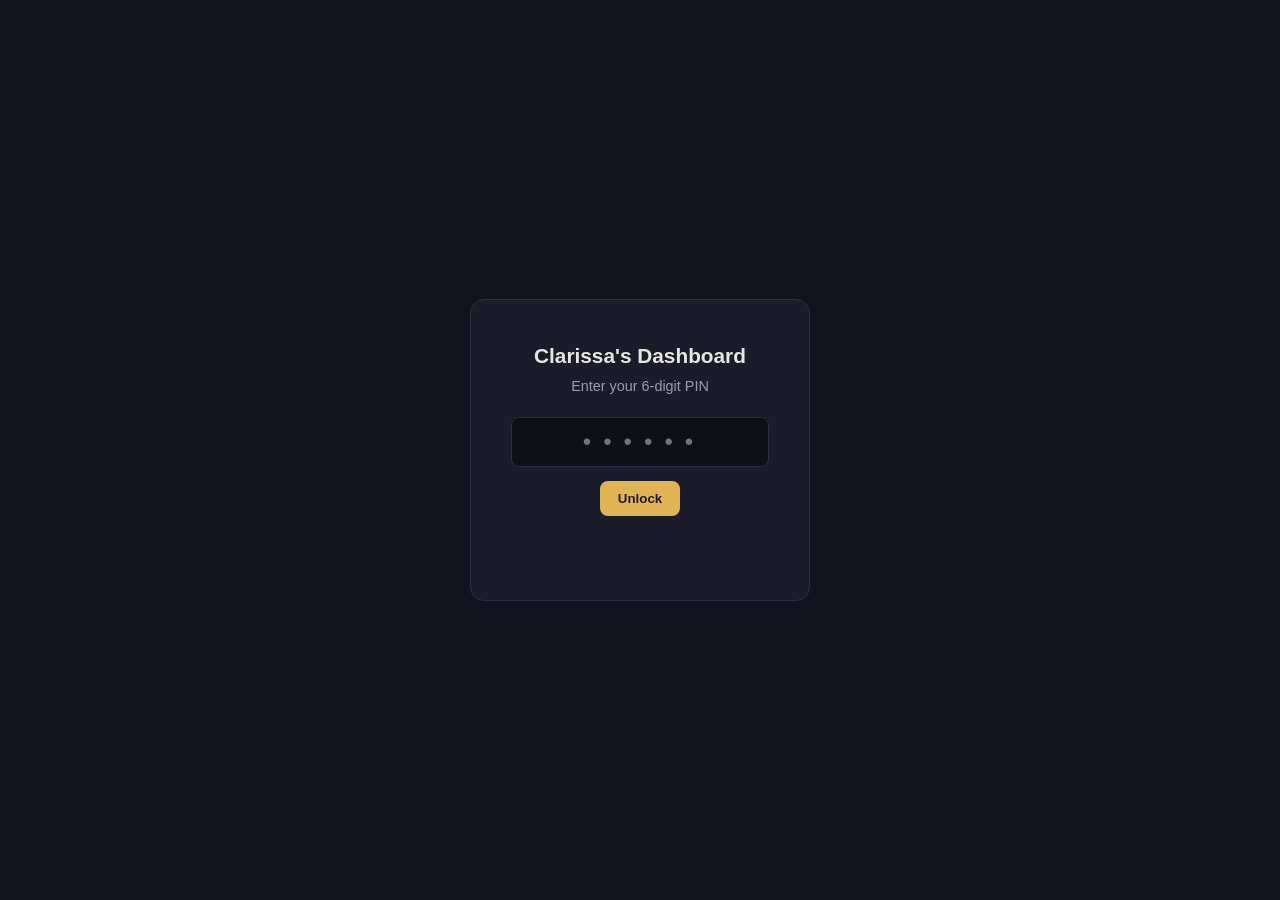
==== index.html @ 60da4a4d "Remove Upcoming Bills section; narrow About column, widen Notes" ====
<!DOCTYPE html>
<html lang="en">
<head>
<meta charset="utf-8">
<meta name="viewport" content="width=device-width, initial-scale=1">
<meta name="robots" content="noindex, nofollow">
<title>Clarissa's Dashboard</title>
<link rel="stylesheet" href="style.css?v=11">
<script src="js/astronomy.browser.min.js"></script>
</head>
<body>
<div id="lock" class="lock-screen">
  <div class="lock-card">
    <h1>Clarissa's Dashboard</h1>
    <p class="lock-sub">Enter your 6-digit PIN</p>
    <input id="pin" type="password" inputmode="numeric" maxlength="6" autocomplete="off" placeholder="••••••">
    <button id="unlock-btn" onclick="unlock()">Unlock</button>
    <p id="lock-error" class="lock-error"></p>
  </div>
</div>
<main id="app" class="hidden">
  <header class="top">
    <div>
      <h1 id="greeting">Good evening, Clarissa</h1>
      <p id="today" class="date-line"></p>
    </div>
    <button class="ghost" onclick="lockSite()">Lock</button>
  </header>
  <div class="banner-wrap wide">
    <article class="card banner">
      <h2>Horoscope</h2>
      <p id="horoscope" class="horoscope"></p>
      <p class="prompt-line"><span class="plabel">Journal prompt</span><span id="prompt"></span></p>
      <div id="journal" class="journal-top"></div>
    </article>
  </div>
  <div class="banner-wrap">
    <article class="card banner">
      <div class="banner-head">
        <h2>Schedule <span id="sched-month" class="sched-month"></span></h2>
        <select id="schedule-range" onchange="renderSchedule(true)">
          <option value="3">Next 3 days</option>
          <option value="7">Next week</option>
          <option value="14" selected>Next 2 weeks</option>
          <option value="30">Next month</option>
        </select>
      </div>
      <div id="schedule"></div>
      <div class="schedule-cols">
        <div>
          <h3>Appointments</h3>
          <div id="appointments"></div>
        </div>
      </div>
    </article>
  </div>
  <div class="banner-wrap">
    <article class="card">
      <h2>Job Applications</h2>
      <div id="job-stats" class="stat-row"></div>
      <div id="jobs"></div>
    </article>
  </div>
  <section class="grid">
    <article class="card">
      <h2>Important Emails</h2>
      <div id="emails"></div>
    </article>
    <article class="card span2">
      <details>
        <summary>Manage data (encrypted)</summary>
        <p class="hint">Edit the vault JSON below, then download the new vault.enc and replace it in the repo (or ask Fo to). Everything stays encrypted at rest.</p>
        <textarea id="vault-editor" spellcheck="false"></textarea>
        <button onclick="downloadVault()">Download updated vault.enc</button>
      </details>
    </article>
  </section>
</main>
<script src="data/public.js"></script>
<script src="app.js?v=11"></script>
</body>
</html>
---- style.css ----
:root{--bg:#12141d;--card:#1a1d29;--line:#2a2e40;--text:#e8e6e3;--muted:#9a9db1;--gold:#e0b354;--green:#7fb685;}
*{box-sizing:border-box}body{margin:0;background:var(--bg);color:var(--text);font-family:-apple-system,BlinkMacSystemFont,"Segoe UI",Roboto,sans-serif;line-height:1.5}
.hidden{display:none!important}
.lock-screen{min-height:100vh;display:flex;align-items:center;justify-content:center}
.lock-card{background:var(--card);border:1px solid var(--line);border-radius:14px;padding:40px;text-align:center;max-width:340px}
.lock-card h1{font-size:1.3rem;margin:0 0 4px}
.lock-sub{color:var(--muted);margin:0 0 20px;font-size:.9rem}
#pin{width:100%;font-size:1.5rem;text-align:center;letter-spacing:.5em;padding:10px 4px 10px .5em;background:#0e1018;border:1px solid var(--line);border-radius:8px;color:var(--text);margin-bottom:14px}
button{background:var(--gold);border:none;border-radius:8px;padding:10px 18px;font-weight:600;cursor:pointer;color:#1a1d29}
.ghost{background:transparent;border:1px solid var(--line);color:var(--muted)}
.lock-error{color:#e07a7a;font-size:.85rem;min-height:1.2em}
.top{display:flex;justify-content:space-between;align-items:center;max-width:none;margin:24px auto 0;padding:0 24px}
.top h1{font-size:1.4rem;margin:0}
.date-line{color:var(--muted);margin:2px 0 0;font-size:.9rem}
.grid{display:grid;grid-template-columns:repeat(auto-fit,minmax(280px,1fr));gap:14px;max-width:none;margin:20px auto 40px;padding:0 24px}
.card{background:var(--card);border:1px solid var(--line);border-radius:14px;padding:18px}
.span2{grid-column:span 2}
h2{font-size:1rem;margin:0 0 10px;color:var(--gold);letter-spacing:.02em;text-transform:uppercase}
h3{font-size:.85rem;margin:14px 0 6px;color:var(--muted);text-transform:uppercase;letter-spacing:.05em}
.natal-row{display:flex;flex-wrap:wrap;gap:8px}
.chip{background:#0e1018;border:1px solid var(--line);border-radius:999px;padding:4px 12px;font-size:.82rem}
.chip b{color:var(--gold)}
.item{padding:8px 0;border-bottom:1px solid var(--line);font-size:.92rem}
.item:last-child{border-bottom:none}
.item .sub{color:var(--muted);font-size:.82rem}
.stat-row{display:flex;gap:16px;margin-bottom:10px}
.stat b{display:block;font-size:1.4rem;color:var(--gold)}
.stat span{font-size:.78rem;color:var(--muted)}
.empty{color:var(--muted);font-size:.88rem;font-style:italic}
.prompt{background:#0e1018;border-left:3px solid var(--gold);padding:10px 12px;border-radius:0 8px 8px 0;font-size:.95rem;margin:0 0 10px}
.hint{color:var(--muted);font-size:.85rem}
textarea{width:100%;min-height:180px;background:#0e1018;color:var(--text);border:1px solid var(--line);border-radius:8px;padding:10px;font-family:ui-monospace,monospace;font-size:.82rem;margin-bottom:10px}
@media(max-width:700px){.span2{grid-column:span 1}}

.horoscope{font-size:8pt;line-height:1.6;color:var(--muted)}
select{background:var(--card);color:var(--text);border:1px solid var(--line);border-radius:8px;padding:8px 10px;font:inherit;margin-bottom:10px}

.banner-wrap{max-width:none;margin:16px auto 0;padding:0 24px}
.banner{margin-bottom:14px}
.banner-head{display:flex;align-items:center;justify-content:space-between;gap:12px;flex-wrap:wrap}
.banner-head select{margin-bottom:0}
.blurb{color:var(--muted);font-size:.85rem;margin-top:4px}
.joblink{color:var(--gold);font-size:.84rem;text-decoration:none}
.joblink:hover{text-decoration:underline}

.prompt-line{margin:12px 0 0;padding-top:10px;border-top:1px solid var(--line);color:var(--muted);font-size:.88rem}
.plabel{color:var(--gold);font-size:.72rem;text-transform:uppercase;letter-spacing:.06em;margin-right:8px}
.cal-grid{display:grid;grid-template-columns:repeat(7,1fr);gap:6px}
.day-cell{background:#0e1018;border:1px solid var(--line);border-radius:10px;min-height:74px;padding:8px;overflow:hidden}
.day-cell.today{border-color:var(--gold)}
.day-num{font-size:.78rem;color:var(--muted);margin-bottom:6px}
.day-cell.today .day-num{color:var(--gold);font-weight:700}
.day-ev{font-size:.76rem;background:#1a1d29;border-radius:6px;padding:3px 6px;margin-bottom:4px;white-space:nowrap;overflow:hidden;text-overflow:ellipsis}
.job-grid{display:grid;grid-template-columns:repeat(auto-fill,minmax(260px,1fr));gap:12px}
.job-card{background:#0e1018;border:1px solid var(--line);border-radius:10px;padding:12px}
@media(max-width:700px){.cal-grid{grid-template-columns:repeat(3,1fr)}}

.cal-week{display:grid;grid-template-columns:repeat(7,1fr);gap:6px;margin-bottom:4px}
.cal-week span{text-align:center;font-size:.72rem;color:var(--gold);text-transform:uppercase;letter-spacing:.05em}
.day-cell.off{opacity:.4}
.table-wrap{overflow-x:auto}
.job-table{width:100%;border-collapse:collapse;font-size:.82rem}
.job-table th{background:#0e1018;color:var(--muted);text-align:left;padding:8px;border:1px solid var(--line);font-size:.72rem;text-transform:uppercase;letter-spacing:.04em;white-space:nowrap}
.job-table td{padding:8px;border:1px solid var(--line);vertical-align:top}
.job-table tbody tr:nth-child(even){background:rgba(255,255,255,.02)}
.job-table td.about{color:var(--muted);font-size:.8rem;max-width:260px}
.job-table td.notes{color:var(--muted);font-size:.8rem;width:300px;max-width:380px}

.sched-month{color:var(--muted);font-size:.8rem;text-transform:none;letter-spacing:0;font-weight:400}
.schedule-cols{display:grid;grid-template-columns:repeat(auto-fit,minmax(260px,1fr));gap:14px;margin-top:14px}
.schedule-cols h3{margin-top:0}
.journal-top{margin-top:10px}
.journal-top .item{padding:6px 0;border-bottom:1px solid var(--line);font-size:.85rem}
.journal-top .item:last-child{border-bottom:none}

.day-ev.src-g{border-left-color:#7c9cf5}
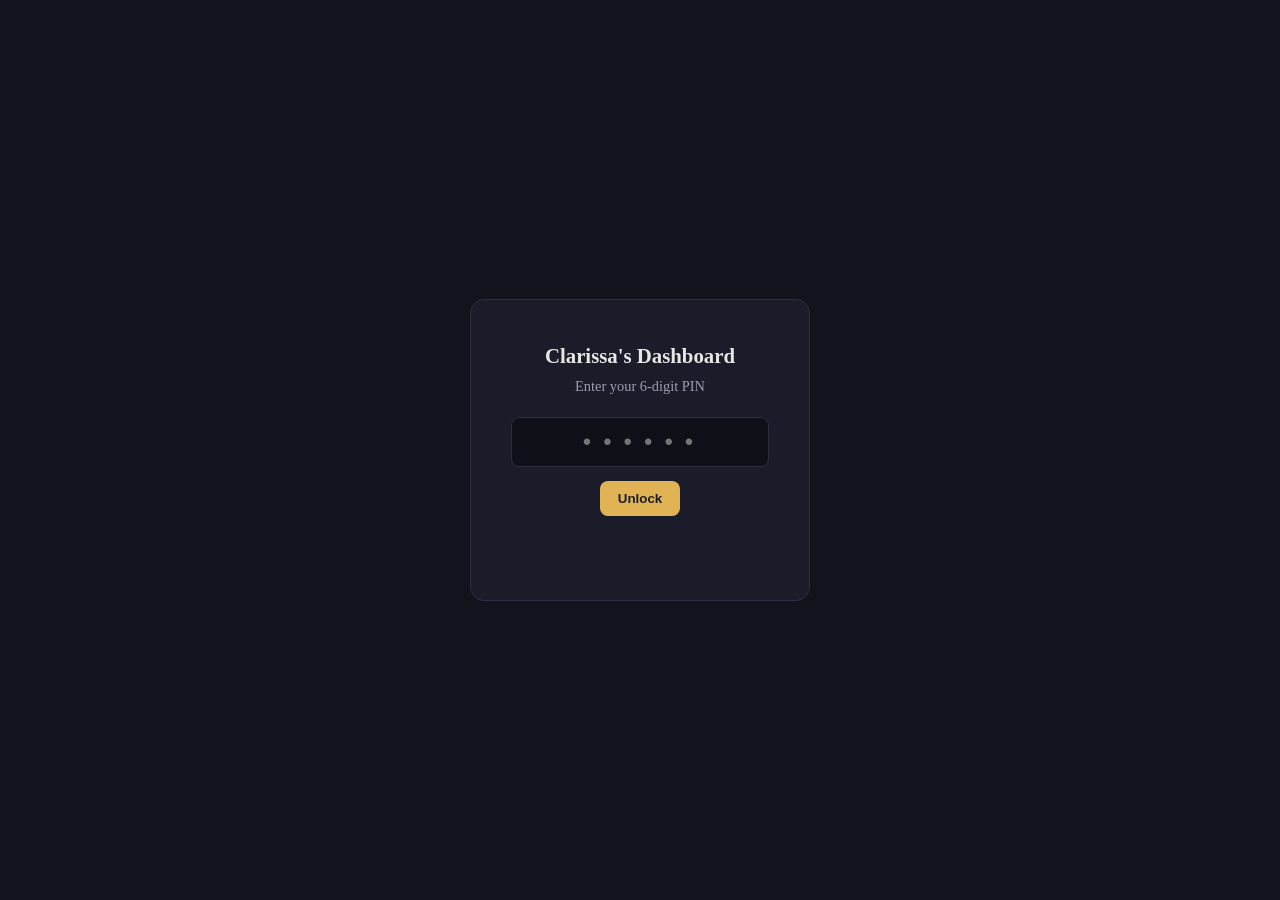
==== commit 9c90992e: "Hamburger menu, serif font, horoscope off the home page" ====
--- a/index.html
+++ b/index.html
@@ -5,15 +5,15 @@
 <meta name="viewport" content="width=device-width, initial-scale=1">
 <meta name="robots" content="noindex, nofollow">
 <title>Clarissa's Dashboard</title>
-<link rel="stylesheet" href="style.css?v=11">
+<link rel="stylesheet" href="style.css?v=15">
 <script src="js/astronomy.browser.min.js"></script>
 </head>
-<body>
+<body data-page="home">
 <div id="lock" class="lock-screen">
   <div class="lock-card">
     <h1>Clarissa's Dashboard</h1>
     <p class="lock-sub">Enter your 6-digit PIN</p>
-    <input id="pin" type="password" inputmode="numeric" maxlength="6" autocomplete="off" placeholder="••••••">
+    <input id="pin" type="password" inputmode="numeric" maxlength="6" autocomplete="off" placeholder="&bull;&bull;&bull;&bull;&bull;&bull;">
     <button id="unlock-btn" onclick="unlock()">Unlock</button>
     <p id="lock-error" class="lock-error"></p>
   </div>
@@ -21,51 +21,43 @@
 <main id="app" class="hidden">
   <header class="top">
     <div>
-      <h1 id="greeting">Good evening, Clarissa</h1>
+      <h1 id="greeting">Dashboard</h1>
       <p id="today" class="date-line"></p>
     </div>
     <button class="ghost" onclick="lockSite()">Lock</button>
   </header>
+  <nav class="menu-wrap">
+    <button id="menu-btn" class="hamburger" aria-label="Menu" onclick="toggleMenu()"><span></span><span></span><span></span></button>
+    <div id="menu" class="menu">
+      <a href="index.html">Home</a>
+      <a href="jobs.html">Jobs</a>
+      <a href="journal.html">Journal</a>
+      <a href="analytics.html">Analytics</a>
+      <a href="calendar.html">Calendar</a>
+    </div>
+  </nav>
+
   <div class="banner-wrap wide">
     <article class="card banner">
-      <h2>Horoscope</h2>
-      <p id="horoscope" class="horoscope"></p>
-      <p class="prompt-line"><span class="plabel">Journal prompt</span><span id="prompt"></span></p>
-      <div id="journal" class="journal-top"></div>
-    </article>
-  </div>
-  <div class="banner-wrap">
-    <article class="card banner">
-      <div class="banner-head">
-        <h2>Schedule <span id="sched-month" class="sched-month"></span></h2>
-        <select id="schedule-range" onchange="renderSchedule(true)">
-          <option value="3">Next 3 days</option>
-          <option value="7">Next week</option>
-          <option value="14" selected>Next 2 weeks</option>
-          <option value="30">Next month</option>
-        </select>
-      </div>
-      <div id="schedule"></div>
-      <div class="schedule-cols">
-        <div>
-          <h3>Appointments</h3>
-          <div id="appointments"></div>
-        </div>
-      </div>
-    </article>
-  </div>
-  <div class="banner-wrap">
-    <article class="card">
-      <h2>Job Applications</h2>
-      <div id="job-stats" class="stat-row"></div>
-      <div id="jobs"></div>
+      <h2>Journal prompt</h2>
+      <p id="prompt" class="prompt-line" style="border-top:none;margin-top:0"></p>
     </article>
   </div>
   <section class="grid">
-    <article class="card">
-      <h2>Important Emails</h2>
-      <div id="emails"></div>
-    </article>
+    <a class="card hub-card" href="jobs.html">
+      <h2>Job tracking</h2>
+      <p><b id="home-jobs">&hellip;</b> applications tracked &middot; full table, notes and links</p>
+    </a>
+    <a class="card hub-card" href="journal.html">
+      <h2>Journal &amp; horoscope</h2>
+      <p>Daily horoscope read from your chart, your journal prompt and entries</p>
+    </a>
+    <a class="card hub-card" href="calendar.html">
+      <h2>Calendar</h2>
+      <p>Planning grid synced from your Google Calendar, plus a direct link to the real thing</p>
+    </a>
+  </section>
+  <section class="grid">
     <article class="card span2">
       <details>
         <summary>Manage data (encrypted)</summary>
@@ -77,6 +69,6 @@
   </section>
 </main>
 <script src="data/public.js"></script>
-<script src="app.js?v=11"></script>
+<script src="app.js?v=15"></script>
 </body>
 </html>
--- a/style.css
+++ b/style.css
@@ -1,5 +1,5 @@
 :root{--bg:#12141d;--card:#1a1d29;--line:#2a2e40;--text:#e8e6e3;--muted:#9a9db1;--gold:#e0b354;--green:#7fb685;}
-*{box-sizing:border-box}body{margin:0;background:var(--bg);color:var(--text);font-family:-apple-system,BlinkMacSystemFont,"Segoe UI",Roboto,sans-serif;line-height:1.5}
+*{box-sizing:border-box}body{margin:0;background:var(--bg);color:var(--text);font-family:Georgia,"Times New Roman",Times,serif;line-height:1.5}
 .hidden{display:none!important}
 .lock-screen{min-height:100vh;display:flex;align-items:center;justify-content:center}
 .lock-card{background:var(--card);border:1px solid var(--line);border-radius:14px;padding:40px;text-align:center;max-width:340px}
@@ -62,9 +62,14 @@
 .job-table{width:100%;border-collapse:collapse;font-size:.82rem}
 .job-table th{background:#0e1018;color:var(--muted);text-align:left;padding:8px;border:1px solid var(--line);font-size:.72rem;text-transform:uppercase;letter-spacing:.04em;white-space:nowrap}
 .job-table td{padding:8px;border:1px solid var(--line);vertical-align:top}
-.job-table tbody tr:nth-child(even){background:rgba(255,255,255,.02)}
-.job-table td.about{color:var(--muted);font-size:.8rem;max-width:260px}
-.job-table td.notes{color:var(--muted);font-size:.8rem;width:300px;max-width:380px}
+.job-table tbody tr.job-row:nth-child(4n+3){background:rgba(255,255,255,.02)}
+.job-table tr.job-row{cursor:pointer}
+.job-table .exp-col{width:34px;text-align:right;color:var(--muted)}
+.job-table .caret{display:inline-block;font-size:.8rem}
+.job-table tr.job-detail{display:none}
+.job-table tr.job-detail.open{display:table-row}
+.job-table tr.job-detail td{background:#0b0d14;color:var(--muted);font-size:.8rem}
+.job-detail .jd{padding:2px 0}
 
 .sched-month{color:var(--muted);font-size:.8rem;text-transform:none;letter-spacing:0;font-weight:400}
 .schedule-cols{display:grid;grid-template-columns:repeat(auto-fit,minmax(260px,1fr));gap:14px;margin-top:14px}
@@ -74,3 +79,32 @@
 .journal-top .item:last-child{border-bottom:none}
 
 .day-ev.src-g{border-left-color:#7c9cf5}
+
+.menu-wrap{position:relative;display:flex;justify-content:flex-end;margin-bottom:18px}
+.hamburger{display:inline-flex;flex-direction:column;gap:4px;background:var(--card);border:1px solid var(--line);border-radius:8px;padding:11px 12px;cursor:pointer}
+.hamburger span{display:block;width:20px;height:2px;background:var(--text)}
+.hamburger:hover{border-color:#3a3f52}
+.menu{display:none;flex-direction:column;position:absolute;top:calc(100% + 6px);right:0;background:var(--card);border:1px solid var(--line);border-radius:10px;padding:6px;min-width:170px;z-index:50;box-shadow:0 10px 30px rgba(0,0,0,.45)}
+.menu.open{display:flex}
+.menu a{display:block;padding:9px 14px;color:var(--text);text-decoration:none;border-radius:6px;font-size:.95rem}
+.menu a:hover{background:#232736}
+.menu a.active{background:#171a24;color:var(--gold)}
+.hub-card{display:block;color:inherit;text-decoration:none;cursor:pointer}
+.hub-card:hover{border-color:#3a3f52}
+.hub-card p{color:var(--muted);font-size:.85rem;margin:6px 0 0}
+.gcal-link{font-size:.9rem}
+
+.achart{display:flex;align-items:flex-end;gap:8px;height:140px;margin:16px 0 6px}
+.abar{flex:1;display:flex;flex-direction:column;align-items:center;justify-content:flex-end;height:100%}
+.abar-fill{width:64%;background:var(--gold);border-radius:4px 4px 0 0}
+.abar-val{font-size:.72rem;color:var(--text);margin-top:4px}
+.abar-lab{font-size:.68rem;color:var(--muted)}
+#analytics .item{padding:7px 0;border-bottom:1px solid var(--line);font-size:.85rem}
+#analytics .item:last-child{border-bottom:none}
+
+.achart.hcols{flex-direction:column;align-items:stretch;height:auto;gap:10px}
+.hbar{display:flex;align-items:center;gap:10px}
+.hbar-lab{width:44%;flex:none;font-size:.8rem;color:var(--text);text-align:right;overflow:hidden;text-overflow:ellipsis;white-space:nowrap}
+.hbar-track{flex:1;background:var(--line);border-radius:4px;height:16px;overflow:hidden}
+.hbar-fill{height:100%;background:var(--gold)}
+.hbar-val{width:28px;flex:none;font-size:.75rem;color:var(--muted)}
